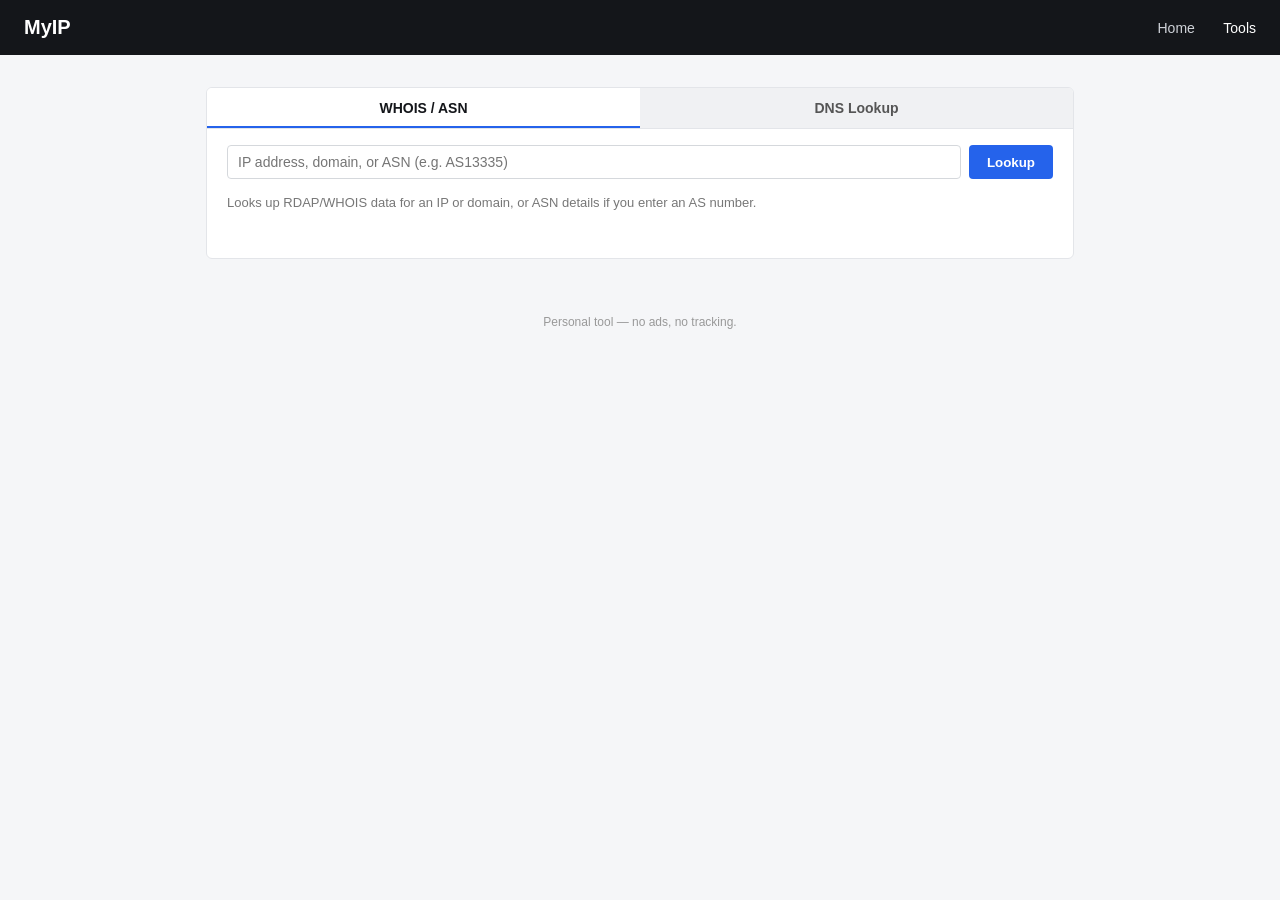
==== tools.html @ 56f11fc6 "Initial commit: personal IP detector app Static frontend + Cloudflare Pages Functions showing visito" ====
<!DOCTYPE html>
<html lang="en">
<head>
  <meta charset="UTF-8" />
  <meta name="viewport" content="width=device-width, initial-scale=1.0" />
  <title>Tools — MyIP</title>
  <link rel="stylesheet" href="style.css" />
</head>
<body>
  <header>
    <div class="brand">MyIP</div>
    <nav>
      <a href="index.html">Home</a>
      <a href="tools.html" class="active">Tools</a>
    </nav>
  </header>

  <main>
    <div class="card">
      <div class="tabs">
        <button id="tab-whois" class="active">WHOIS / ASN</button>
        <button id="tab-dns">DNS Lookup</button>
      </div>

      <div id="panel-whois">
        <form id="whois-form" class="tool-form">
          <input id="whois-query" type="text" placeholder="IP address, domain, or ASN (e.g. AS13335)" required />
          <button type="submit">Lookup</button>
        </form>
        <div class="hint">Looks up RDAP/WHOIS data for an IP or domain, or ASN details if you enter an AS number.</div>
        <pre class="result" id="whois-result"></pre>
      </div>

      <div id="panel-dns" style="display:none">
        <form id="dns-form" class="tool-form">
          <input id="dns-domain" type="text" placeholder="Domain, e.g. example.com" required />
          <select id="dns-type">
            <option>A</option>
            <option>AAAA</option>
            <option>MX</option>
            <option>TXT</option>
            <option>NS</option>
            <option>CNAME</option>
            <option>SOA</option>
          </select>
          <button type="submit">Lookup</button>
        </form>
        <div class="hint">Queries DNS records via Cloudflare's DNS-over-HTTPS resolver.</div>
        <pre class="result" id="dns-result"></pre>
      </div>
    </div>
  </main>

  <footer>Personal tool — no ads, no tracking.</footer>

  <script src="tools.js"></script>
</body>
</html>
---- style.css ----
* {
  box-sizing: border-box;
}

body {
  margin: 0;
  font-family: -apple-system, BlinkMacSystemFont, "Segoe UI", Roboto, Helvetica, Arial, sans-serif;
  background: #f5f6f8;
  color: #1a1a1a;
}

header {
  background: #14161a;
  padding: 16px 24px;
  display: flex;
  align-items: center;
  justify-content: space-between;
}

header .brand {
  color: #fff;
  font-size: 20px;
  font-weight: 700;
}

nav a {
  color: #cfd2d8;
  text-decoration: none;
  margin-left: 24px;
  font-size: 14px;
}

nav a:hover,
nav a.active {
  color: #fff;
}

main {
  max-width: 900px;
  margin: 32px auto;
  padding: 0 16px;
}

.card {
  background: #fff;
  border: 1px solid #e3e5e9;
  border-radius: 6px;
  margin-bottom: 24px;
  overflow: hidden;
}

.card-title {
  background: #f0f1f3;
  padding: 12px 20px;
  font-weight: 600;
  font-size: 14px;
  border-bottom: 1px solid #e3e5e9;
}

.row {
  display: flex;
  padding: 12px 20px;
  border-bottom: 1px solid #eef0f2;
  font-size: 14px;
}

.row:last-child {
  border-bottom: none;
}

.row .label {
  flex: 0 0 160px;
  color: #555;
  font-weight: 600;
}

.row .value {
  flex: 1;
  word-break: break-all;
}

.badge {
  display: inline-block;
  padding: 2px 10px;
  border-radius: 4px;
  font-size: 12px;
  font-weight: 600;
  color: #fff;
  background: #999;
}

.badge.ok {
  background: #2fa84f;
}

.badge.none {
  background: #d99a2b;
}

.tool-form {
  display: flex;
  gap: 8px;
  padding: 16px 20px;
}

.tool-form input,
.tool-form select {
  padding: 8px 10px;
  border: 1px solid #d5d8dc;
  border-radius: 4px;
  font-size: 14px;
}

.tool-form input {
  flex: 1;
}

.tool-form button {
  padding: 8px 18px;
  border: none;
  border-radius: 4px;
  background: #2563eb;
  color: #fff;
  font-weight: 600;
  cursor: pointer;
}

.tool-form button:hover {
  background: #1e4fc4;
}

.tabs {
  display: flex;
  border-bottom: 1px solid #e3e5e9;
}

.tabs button {
  flex: 1;
  padding: 12px;
  border: none;
  background: #f0f1f3;
  cursor: pointer;
  font-weight: 600;
  font-size: 14px;
  color: #555;
}

.tabs button.active {
  background: #fff;
  color: #14161a;
  box-shadow: inset 0 -2px 0 #2563eb;
}

pre.result {
  margin: 0;
  padding: 16px 20px;
  font-size: 13px;
  white-space: pre-wrap;
  word-break: break-all;
  max-height: 500px;
  overflow: auto;
}

.hint {
  padding: 0 20px 16px;
  color: #777;
  font-size: 13px;
}

footer {
  text-align: center;
  color: #999;
  font-size: 12px;
  padding: 24px 0 40px;
}
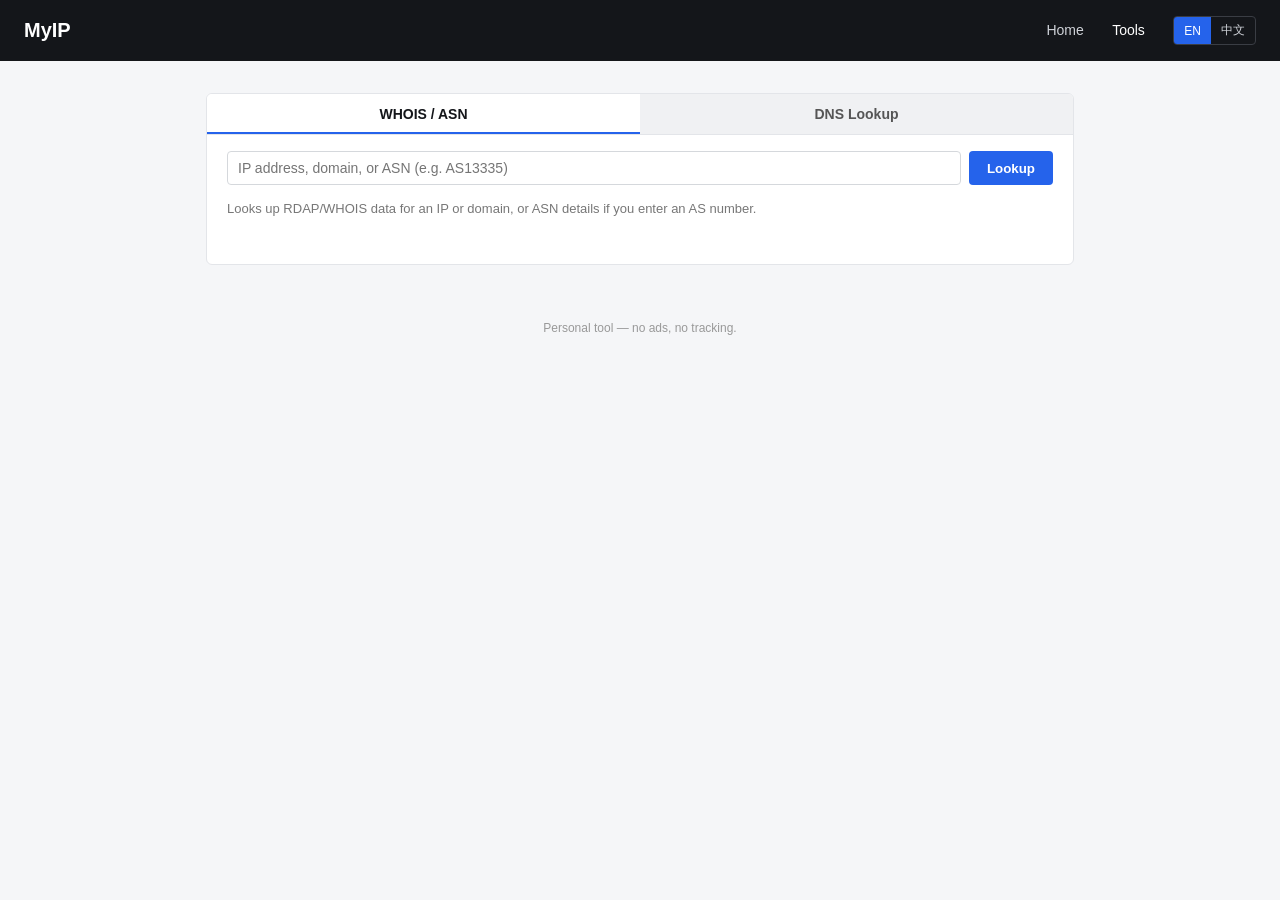
==== commit fcf42abb: "Add English/Chinese language switcher data-i18n attributes + a shared i18n.js dictionary drive stati" ====
--- a/tools.html
+++ b/tools.html
@@ -10,30 +10,34 @@
   <header>
     <div class="brand">MyIP</div>
     <nav>
-      <a href="index.html">Home</a>
-      <a href="tools.html" class="active">Tools</a>
+      <a href="index.html" data-i18n="navHome">Home</a>
+      <a href="tools.html" class="active" data-i18n="navTools">Tools</a>
+      <span class="lang-switch">
+        <button data-lang="en">EN</button>
+        <button data-lang="zh">中文</button>
+      </span>
     </nav>
   </header>
 
   <main>
     <div class="card">
       <div class="tabs">
-        <button id="tab-whois" class="active">WHOIS / ASN</button>
-        <button id="tab-dns">DNS Lookup</button>
+        <button id="tab-whois" class="active" data-i18n="tabWhois">WHOIS / ASN</button>
+        <button id="tab-dns" data-i18n="tabDns">DNS Lookup</button>
       </div>
 
       <div id="panel-whois">
         <form id="whois-form" class="tool-form">
-          <input id="whois-query" type="text" placeholder="IP address, domain, or ASN (e.g. AS13335)" required />
-          <button type="submit">Lookup</button>
+          <input id="whois-query" type="text" data-i18n-placeholder="whoisPlaceholder" placeholder="IP address, domain, or ASN (e.g. AS13335)" required />
+          <button type="submit" data-i18n="lookup">Lookup</button>
         </form>
-        <div class="hint">Looks up RDAP/WHOIS data for an IP or domain, or ASN details if you enter an AS number.</div>
+        <div class="hint" data-i18n="whoisHint">Looks up RDAP/WHOIS data for an IP or domain, or ASN details if you enter an AS number.</div>
         <pre class="result" id="whois-result"></pre>
       </div>
 
       <div id="panel-dns" style="display:none">
         <form id="dns-form" class="tool-form">
-          <input id="dns-domain" type="text" placeholder="Domain, e.g. example.com" required />
+          <input id="dns-domain" type="text" data-i18n-placeholder="dnsPlaceholder" placeholder="Domain, e.g. example.com" required />
           <select id="dns-type">
             <option>A</option>
             <option>AAAA</option>
@@ -43,16 +47,17 @@
             <option>CNAME</option>
             <option>SOA</option>
           </select>
-          <button type="submit">Lookup</button>
+          <button type="submit" data-i18n="lookup">Lookup</button>
         </form>
-        <div class="hint">Queries DNS records via Cloudflare's DNS-over-HTTPS resolver.</div>
+        <div class="hint" data-i18n="dnsHint">Queries DNS records via Cloudflare's DNS-over-HTTPS resolver.</div>
         <pre class="result" id="dns-result"></pre>
       </div>
     </div>
   </main>
 
-  <footer>Personal tool — no ads, no tracking.</footer>
+  <footer data-i18n="footer">Personal tool — no ads, no tracking.</footer>
 
+  <script src="i18n.js"></script>
   <script src="tools.js"></script>
 </body>
 </html>
--- a/style.css
+++ b/style.css
@@ -32,6 +32,28 @@
 
 nav a:hover,
 nav a.active {
+  color: #fff;
+}
+
+.lang-switch {
+  margin-left: 24px;
+  display: inline-flex;
+  border: 1px solid #3a3d44;
+  border-radius: 4px;
+  overflow: hidden;
+}
+
+.lang-switch button {
+  border: none;
+  background: transparent;
+  color: #cfd2d8;
+  font-size: 12px;
+  padding: 5px 10px;
+  cursor: pointer;
+}
+
+.lang-switch button.active {
+  background: #2563eb;
   color: #fff;
 }
 
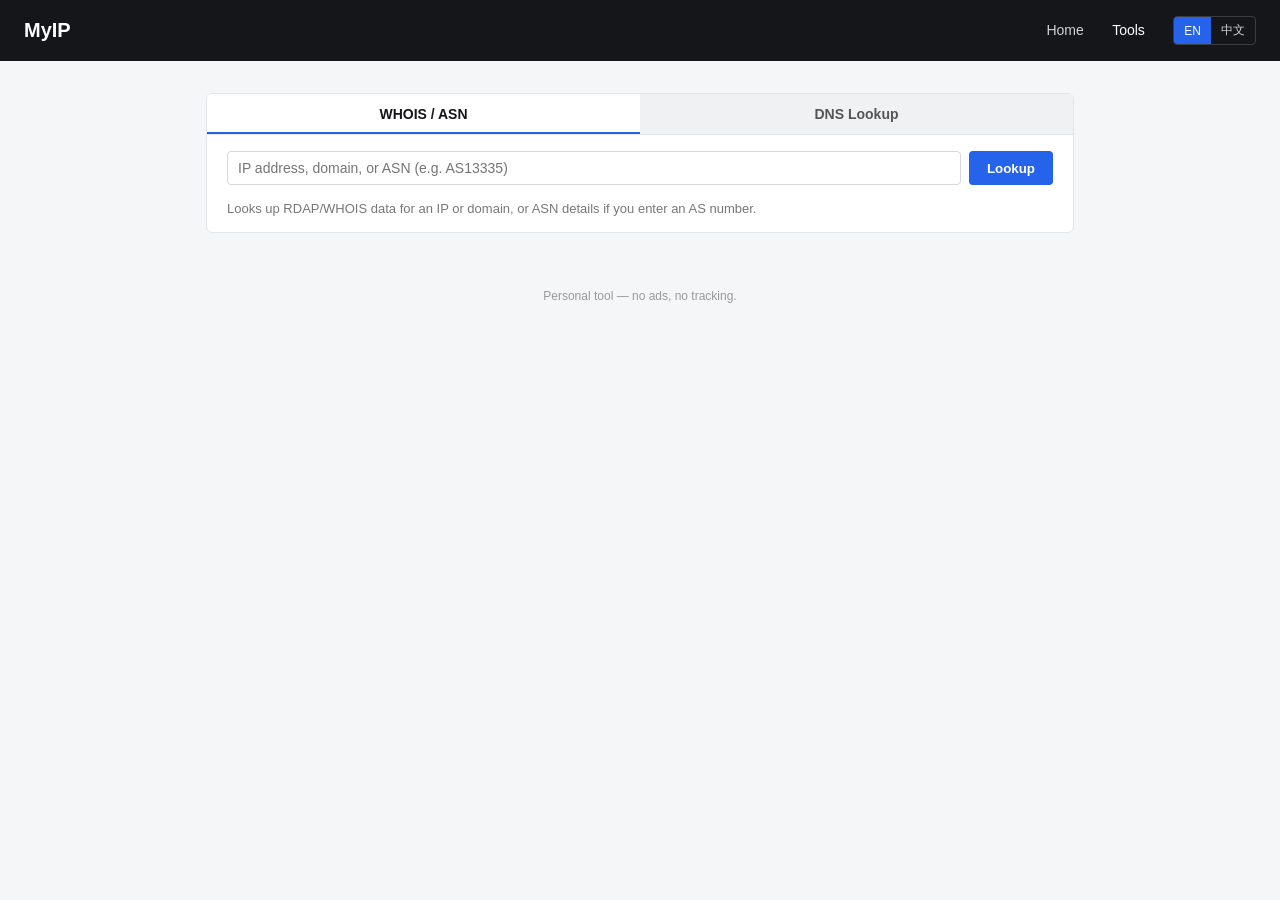
==== commit 3b1960b3: "Render WHOIS/ASN/DNS results as human-readable tables Added format.js to turn raw RDAP (IP/domain) a" ====
--- a/tools.html
+++ b/tools.html
@@ -32,7 +32,11 @@
           <button type="submit" data-i18n="lookup">Lookup</button>
         </form>
         <div class="hint" data-i18n="whoisHint">Looks up RDAP/WHOIS data for an IP or domain, or ASN details if you enter an AS number.</div>
-        <pre class="result" id="whois-result"></pre>
+        <div id="whois-result"></div>
+        <details class="raw-json" id="whois-raw-wrap" style="display:none">
+          <summary data-i18n="rawJson">Raw JSON</summary>
+          <pre class="result" id="whois-raw"></pre>
+        </details>
       </div>
 
       <div id="panel-dns" style="display:none">
@@ -50,7 +54,11 @@
           <button type="submit" data-i18n="lookup">Lookup</button>
         </form>
         <div class="hint" data-i18n="dnsHint">Queries DNS records via Cloudflare's DNS-over-HTTPS resolver.</div>
-        <pre class="result" id="dns-result"></pre>
+        <div id="dns-result"></div>
+        <details class="raw-json" id="dns-raw-wrap" style="display:none">
+          <summary data-i18n="rawJson">Raw JSON</summary>
+          <pre class="result" id="dns-raw"></pre>
+        </details>
       </div>
     </div>
   </main>
@@ -58,6 +66,7 @@
   <footer data-i18n="footer">Personal tool — no ads, no tracking.</footer>
 
   <script src="i18n.js"></script>
+  <script src="format.js"></script>
   <script src="tools.js"></script>
 </body>
 </html>
--- a/style.css
+++ b/style.css
@@ -189,6 +189,18 @@
   font-size: 13px;
 }
 
+.raw-json {
+  border-top: 1px solid #e3e5e9;
+}
+
+.raw-json summary {
+  padding: 10px 20px;
+  cursor: pointer;
+  font-size: 13px;
+  color: #2563eb;
+  font-weight: 600;
+}
+
 footer {
   text-align: center;
   color: #999;
